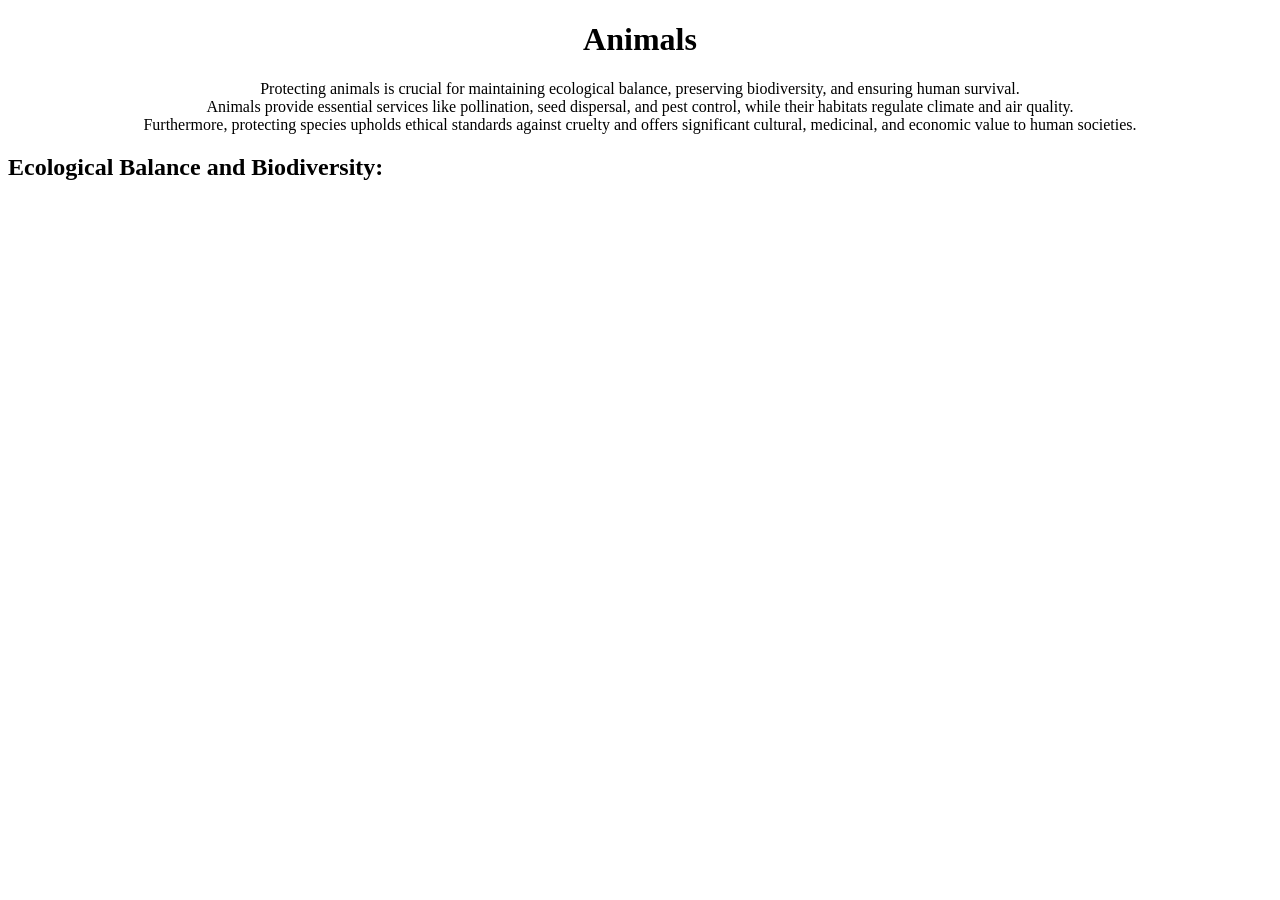
==== index.html @ 84073925 "Create index.html" ====
<!DOCTYPE html>
<html>
        <head>
            <title>Animals</title>
        </head>
        <body>
            <h1 align="center"> Animals </h1>
                 <p align="center">Protecting animals is crucial for maintaining ecological balance, preserving biodiversity, and ensuring human survival.<br>
                 Animals provide essential services like pollination, seed dispersal, and pest control, while their habitats regulate climate and air quality.<br>
                  Furthermore, protecting species upholds ethical standards against cruelty and offers significant cultural, medicinal, and economic value to human societies.<br></p>
                  <h2 align="">Ecological Balance and Biodiversity:</h2>
</html>
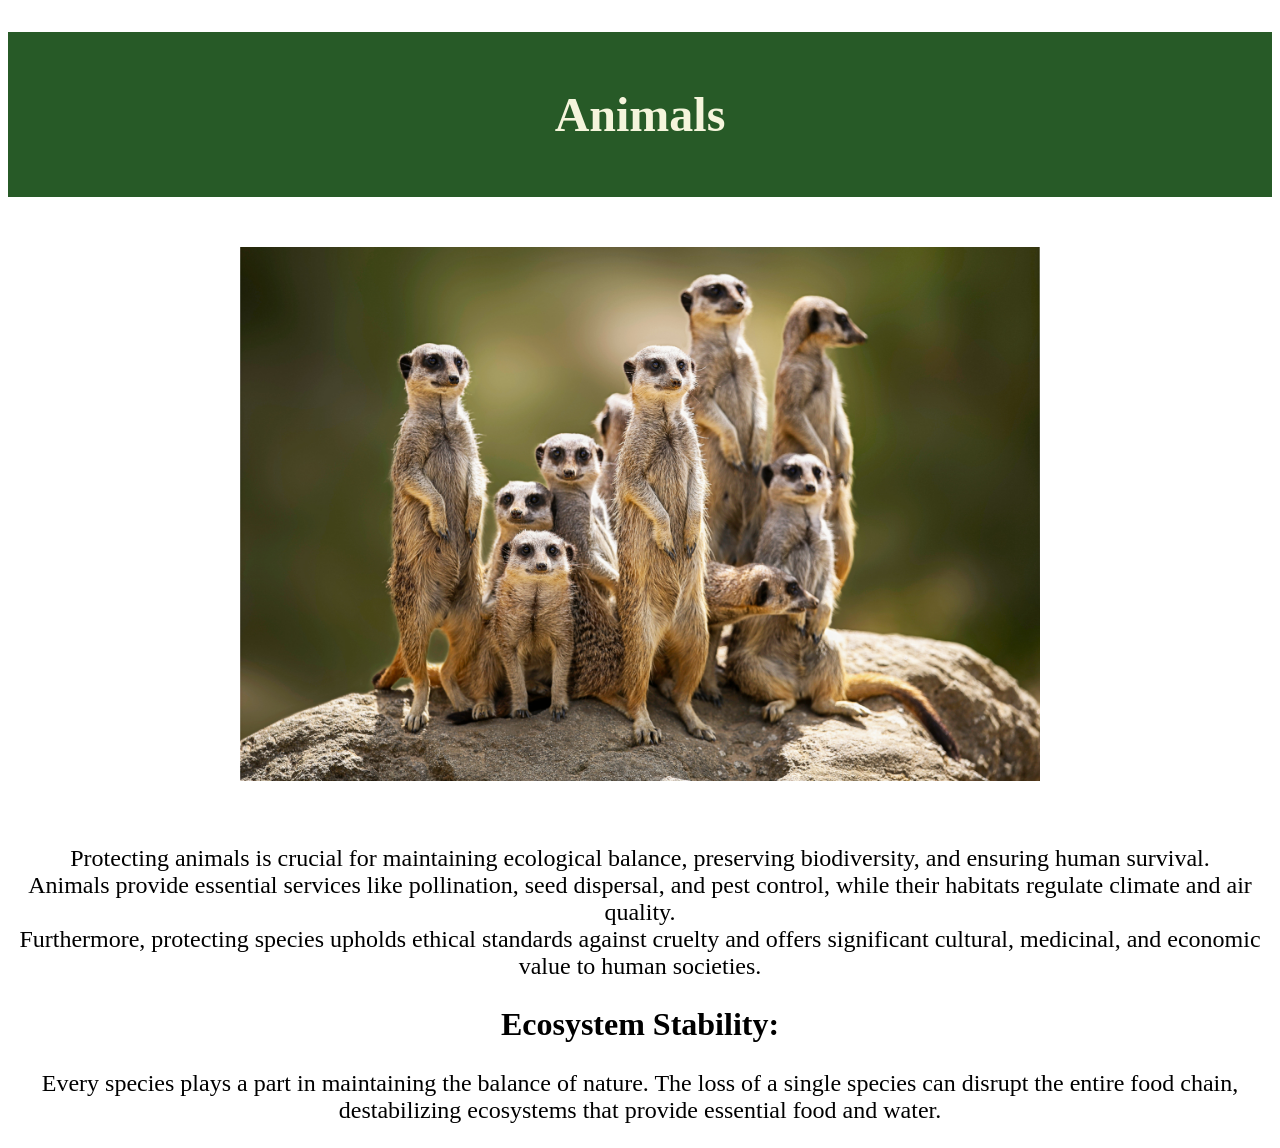
==== commit 0b73e241: "Animals" ====
--- a/index.html
+++ b/index.html
@@ -1,12 +1,19 @@
 <!DOCTYPE html>
-<html>
-        <head>
+<html>  
+    <head>
             <title>Animals</title>
-        </head>
-        <body>
-            <h1 align="center"> Animals </h1>
-                 <p align="center">Protecting animals is crucial for maintaining ecological balance, preserving biodiversity, and ensuring human survival.<br>
+    </head>
+    <body>
+        <header style="background-color: rgb(39, 90, 39); color: beige; font-size:150%;">
+            <h1 align="center"><br>Animals<br><br/></h1>
+      </header>
+                 <br><center><img src="animalVoting.jpg"width="800"></center><br><br/>
+                 <p align="center" style="font-size: 150%;">Protecting animals is crucial for maintaining ecological balance, preserving biodiversity, and ensuring human survival.<br>
                  Animals provide essential services like pollination, seed dispersal, and pest control, while their habitats regulate climate and air quality.<br>
                   Furthermore, protecting species upholds ethical standards against cruelty and offers significant cultural, medicinal, and economic value to human societies.<br></p>
-                  <h2 align="">Ecological Balance and Biodiversity:</h2>
+                  <h2 align="center" style=font-size:200%>Ecosystem Stability:</h2>
+                <p align="center" style="font-size: 150%;">Every species plays a part in maintaining the balance of nature. The loss of a single species can disrupt the entire food chain,<br>
+                     destabilizing ecosystems that provide essential food and water.</p> 
+            </body>
+           
 </html>
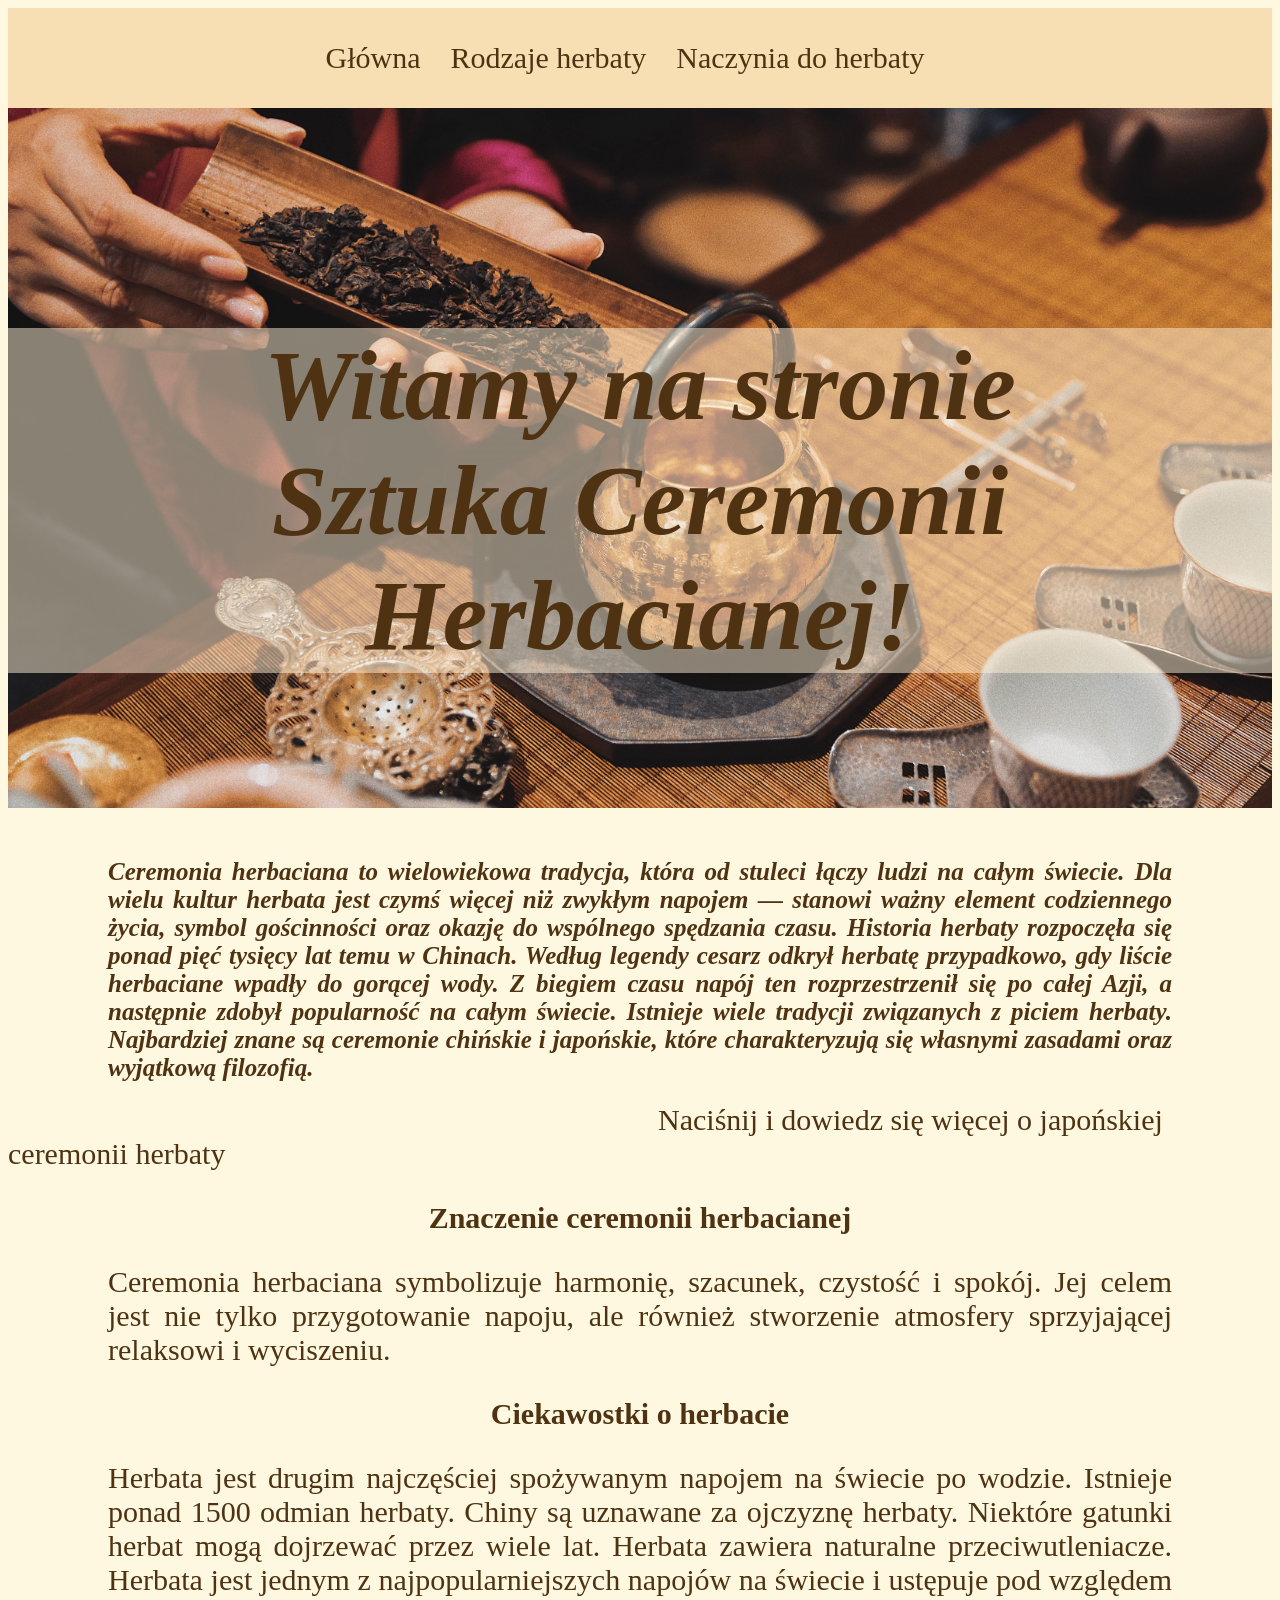
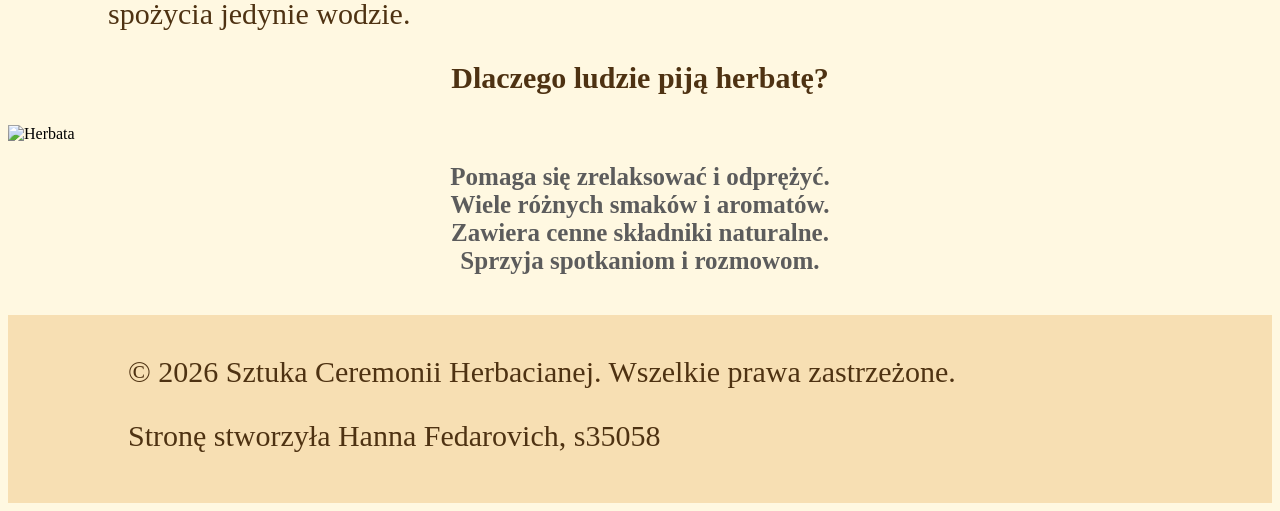
==== commit a89fc310: "herbata" ====
--- a/index.html
+++ b/index.html
@@ -1,19 +1,56 @@
 <!DOCTYPE html>
-<html>  
-    <head>
-            <title>Animals</title>
-    </head>
-    <body>
-        <header style="background-color: rgb(39, 90, 39); color: beige; font-size:150%;">
-            <h1 align="center"><br>Animals<br><br/></h1>
-      </header>
-                 <br><center><img src="animalVoting.jpg"width="800"></center><br><br/>
-                 <p align="center" style="font-size: 150%;">Protecting animals is crucial for maintaining ecological balance, preserving biodiversity, and ensuring human survival.<br>
-                 Animals provide essential services like pollination, seed dispersal, and pest control, while their habitats regulate climate and air quality.<br>
-                  Furthermore, protecting species upholds ethical standards against cruelty and offers significant cultural, medicinal, and economic value to human societies.<br></p>
-                  <h2 align="center" style=font-size:200%>Ecosystem Stability:</h2>
-                <p align="center" style="font-size: 150%;">Every species plays a part in maintaining the balance of nature. The loss of a single species can disrupt the entire food chain,<br>
-                     destabilizing ecosystems that provide essential food and water.</p> 
-            </body>
-           
-</html>+<html lang="pl">
+<head>
+    <meta charset="UTF-8">
+    <title>Sztuka Ceremonii Herbacianej</title>
+    <link rel="stylesheet" href="indexstylesheet.css">
+</head>
+<body>
+    <header>
+        <nav>
+            <ul>
+                <li><a href="index.html">Główna</a></li>
+                <li><a href="rodzaje-herbaty.html">Rodzaje herbaty</a></li>
+                <li><a href="naczynia-do-herbaty.html">Naczynia do herbaty</a></li>
+            </ul>
+        </nav>
+        <h1><i>Witamy na stronie <br>
+            Sztuka Ceremonii Herbacianej!</i></h1>
+    </header>
+    <section>
+        <h2><i>Ceremonia herbaciana to wielowiekowa tradycja, która od stuleci łączy ludzi na całym świecie.
+             Dla wielu kultur herbata jest czymś więcej niż zwykłym napojem — stanowi ważny element codziennego życia,
+            symbol gościnności oraz okazję do wspólnego spędzania czasu.
+            Historia herbaty rozpoczęła się ponad pięć tysięcy lat temu w Chinach. Według legendy cesarz odkrył herbatę przypadkowo,
+            gdy liście herbaciane wpadły do gorącej wody. Z biegiem czasu napój ten rozprzestrzenił się po całej Azji, a następnie
+            zdobył popularność na całym świecie. Istnieje wiele tradycji związanych z piciem herbaty.
+            Najbardziej znane są ceremonie chińskie i japońskie, które charakteryzują się własnymi zasadami oraz wyjątkową filozofią.</i></h2>
+
+            <a href="https://pl.wikipedia.org/wiki/Japo%C5%84ska_ceremonia_picia_herbaty" class="external" target="_blank">
+            Naciśnij i dowiedz się więcej o japońskiej ceremonii herbaty</a>
+
+        <h3>Znaczenie ceremonii herbacianej</h3>
+        <p>Ceremonia herbaciana symbolizuje harmonię, szacunek, czystość i spokój. Jej celem jest nie tylko przygotowanie napoju,
+        ale również stworzenie atmosfery sprzyjającej relaksowi i wyciszeniu.</p>
+        
+        <h3>Ciekawostki o herbacie</h3>
+        <p>Herbata jest drugim najczęściej spożywanym napojem na świecie po wodzie.
+        Istnieje ponad 1500 odmian herbaty.
+        Chiny są uznawane za ojczyznę herbaty.
+        Niektóre gatunki herbat mogą dojrzewać przez wiele lat.
+        Herbata zawiera naturalne przeciwutleniacze.
+        Herbata jest jednym z najpopularniejszych napojów na świecie i ustępuje pod względem spożycia jedynie wodzie.</p>
+            <h3>Dlaczego ludzie piją herbatę?</h3>
+            <img src="https://cdn.medonet.pl/1/fONk9lBaHR0cHM6Ly9vY2RuLmV1L3B1bHNjbXMvTURBXy80NmI2YjM0ZWFiZWYwYjFkMzA1YmU5MTJhYmU0YzE4Yy5qcGeSlQMAzI3NEazNCfCTBc0ClM0BVN4AAqEwB6ExBA" alt="Herbata" class="herbatka">
+                <h4>Pomaga się zrelaksować i odprężyć.<br>
+                Wiele różnych smaków i aromatów.<br>
+                   Zawiera cenne składniki naturalne.<br>
+                Sprzyja spotkaniom i rozmowom.<br></h4>
+    </section>
+    <footer>
+        <p>&copy; 2026 Sztuka Ceremonii Herbacianej. Wszelkie prawa zastrzeżone.</p>
+        <p>Stronę stworzyła Hanna Fedarovich, s35058</p>
+    </footer>
+</body>
+</html>
+
--- a/indexstylesheet.css
+++ b/indexstylesheet.css
@@ -0,0 +1,81 @@
+nav ul{
+    background-color: #f7dfb3;
+    margin: 0;
+    padding: 0;
+    height: 100px;
+    display: flex;
+    justify-content: center;
+    align-items: center;
+}
+nav li {
+    list-style: none;
+    margin-right: 30px;
+}
+.herbatka {
+    display: block;
+    margin: 20px auto;
+    max-width: 100%;
+    height: auto;
+}
+.external {
+    text-decoration: none;
+    color: #4e3212;
+    margin-left: 650px;
+    font-size: 30px;
+}
+body {
+background-color: #fff8e1;
+}
+
+p {
+    color: #4e3212;
+    text-align: justify;
+    font-size: 30px;
+    margin-top: 20px;
+    margin-left: 100px;
+    margin-right: 100px;
+}
+nav a {
+    text-decoration: none;
+    color: #4e3212;
+    font-size: 30px;
+}
+header {
+    background-image: url('pexels-teddy-6415231.jpg');
+    background-size: cover;
+    background-position: center;
+    height: 800px;
+}
+h1 {
+    color: #4e3212;;
+    text-align: center;
+    margin-top: 220px;
+    font-size: 100px;
+    background-color: rgba(255, 240, 211, 0.5);
+}
+h2 {
+    color: #4e3212;
+    text-align: justify;
+    font-size: 25px;
+    margin-left: 100px;
+    margin-right: 100px;
+    margin-top: 50px;
+}
+h3 {
+    color: #4e3212;
+    text-align: center;
+    font-size: 30px;
+    margin-top: 30px;
+}
+h4 {
+    color: #5c5c5c;
+    text-align: center;
+    font-size: 25px;
+    margin-top: 20px;
+}
+footer {
+    background-color: #f7dfb3;
+    text-align: center;
+    padding: 20px;
+    margin-top: 40px;
+}
